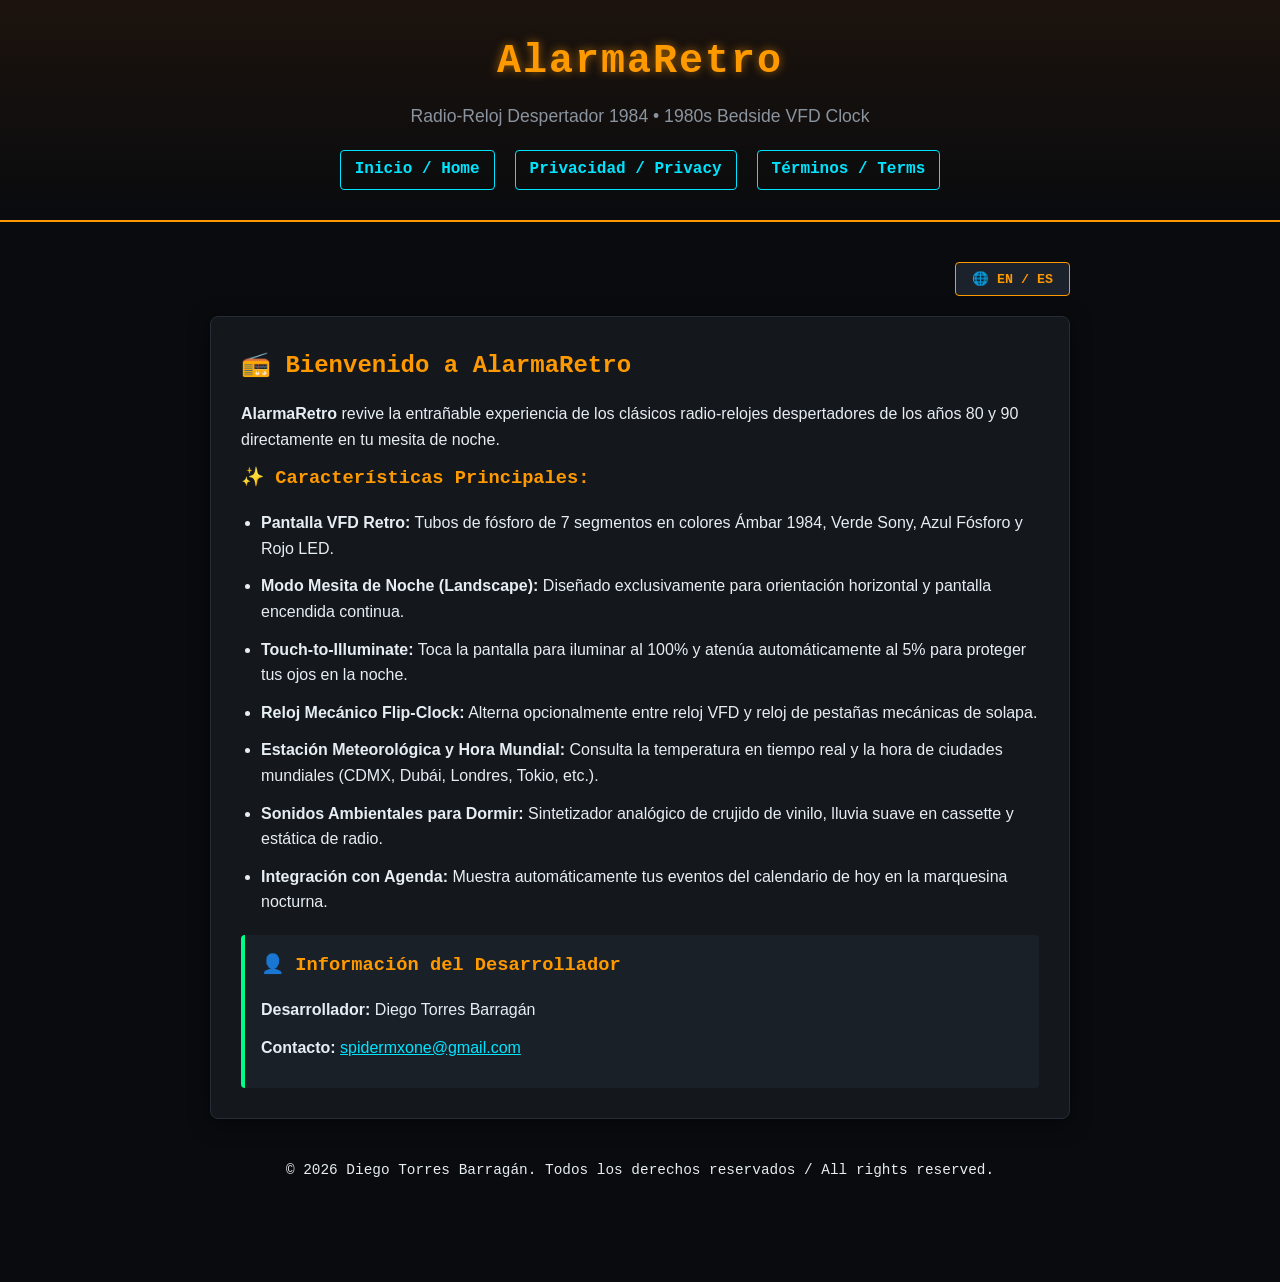
==== index.html @ 531d3f9e "Add files via upload" ====
<!DOCTYPE html>
<html lang="es">
<head>
    <meta charset="UTF-8">
    <meta name="viewport" content="width=device-width, initial-scale=1.0">
    <title>AlarmaRetro - Reloj Despertador Retro 1984</title>
    <link rel="stylesheet" href="style.css">
</head>
<body>

<header>
    <div class="brand-title">AlarmaRetro</div>
    <div class="brand-subtitle">Radio-Reloj Despertador 1984 • 1980s Bedside VFD Clock</div>
    <div class="nav-links">
        <a href="index.html">Inicio / Home</a>
        <a href="privacy.html">Privacidad / Privacy</a>
        <a href="terms.html">Términos / Terms</a>
    </div>
</header>

<div class="container">
    <button class="lang-switch" onclick="toggleLanguage()">🌐 EN / ES</button>
    <div style="clear: both;"></div>

    <!-- SPANISH CONTENT -->
    <div id="content-es" class="card" style="margin-top: 20px;">
        <h2>📻 Bienvenido a AlarmaRetro</h2>
        <p><strong>AlarmaRetro</strong> revive la entrañable experiencia de los clásicos radio-relojes despertadores de los años 80 y 90 directamente en tu mesita de noche.</p>

        <h3>✨ Características Principales:</h3>
        <ul>
            <li><strong>Pantalla VFD Retro:</strong> Tubos de fósforo de 7 segmentos en colores Ámbar 1984, Verde Sony, Azul Fósforo y Rojo LED.</li>
            <li><strong>Modo Mesita de Noche (Landscape):</strong> Diseñado exclusivamente para orientación horizontal y pantalla encendida continua.</li>
            <li><strong>Touch-to-Illuminate:</strong> Toca la pantalla para iluminar al 100% y atenúa automáticamente al 5% para proteger tus ojos en la noche.</li>
            <li><strong>Reloj Mecánico Flip-Clock:</strong> Alterna opcionalmente entre reloj VFD y reloj de pestañas mecánicas de solapa.</li>
            <li><strong>Estación Meteorológica y Hora Mundial:</strong> Consulta la temperatura en tiempo real y la hora de ciudades mundiales (CDMX, Dubái, Londres, Tokio, etc.).</li>
            <li><strong>Sonidos Ambientales para Dormir:</strong> Sintetizador analógico de crujido de vinilo, lluvia suave en cassette y estática de radio.</li>
            <li><strong>Integración con Agenda:</strong> Muestra automáticamente tus eventos del calendario de hoy en la marquesina nocturna.</li>
        </ul>

        <div class="contact-info">
            <h3>👤 Información del Desarrollador</h3>
            <p><strong>Desarrollador:</strong> Diego Torres Barragán</p>
            <p><strong>Contacto:</strong> <a href="mailto:spidermxone@gmail.com" style="color: var(--vfd-cyan);">spidermxone@gmail.com</a></p>
        </div>
    </div>

    <!-- ENGLISH CONTENT -->
    <div id="content-en" class="card" style="margin-top: 20px; display: none;">
        <h2>📻 Welcome to AlarmaRetro</h2>
        <p><strong>AlarmaRetro</strong> brings back the classic 1980s & 90s bedside clock radio experience straight to your nightstand.</p>

        <h3>✨ Key Features:</h3>
        <ul>
            <li><strong>Retro VFD Display:</strong> Glowing 7-segment phosphor digits in 1984 Amber, Sony Green, Phosphor Cyan, and Retro Red LED.</li>
            <li><strong>Nightstand Mode (Landscape):</strong> Exclusively crafted for horizontal dock view with continuous keep-awake display.</li>
            <li><strong>Touch-to-Illuminate:</strong> Tap to instantly brighten to 100%, auto-dimming down to 5% to protect your eyes at night.</li>
            <li><strong>Mechanical Flip-Clock:</strong> Optionally toggle between VFD digits and retro split-flap mechanical card animation.</li>
            <li><strong>Weather Station & World Time:</strong> Real-time temperature updates and dual city world time (CDMX, Dubai, London, Tokyo, etc.).</li>
            <li><strong>Bedside Sleep Sounds:</strong> Analog synthesizer generating vinyl crackle, cassette rain, and radio static hum.</li>
            <li><strong>Calendar Integration:</strong> Automatically projects your daily schedule and calendar events in the night marquee.</li>
        </ul>

        <div class="contact-info">
            <h3>👤 Developer Information</h3>
            <p><strong>Developer:</strong> Diego Torres Barragán</p>
            <p><strong>Contact Email:</strong> <a href="mailto:spidermxone@gmail.com" style="color: var(--vfd-cyan);">spidermxone@gmail.com</a></p>
        </div>
    </div>

    <footer>
        <p>&copy; 2026 Diego Torres Barragán. Todos los derechos reservados / All rights reserved.</p>
    </footer>
</div>

<script>
    function toggleLanguage() {
        const es = document.getElementById('content-es');
        const en = document.getElementById('content-en');
        if (es.style.display === 'none') {
            es.style.display = 'block';
            en.style.display = 'none';
        } else {
            es.style.display = 'none';
            en.style.display = 'block';
        }
    }
</script>

</body>
</html>
---- style.css ----
/* AlarmaRetro Retro VFD Theme - GitHub Pages Styling */

:root {
    --bg-dark: #090B0E;
    --card-bg: #14181D;
    --border-color: #242D38;
    --vfd-amber: #FF9900;
    --vfd-green: #00FF88;
    --vfd-cyan: #00E5FF;
    --text-white: #E6EDF3;
    --text-muted: #8B949E;
    --font-mono: 'Courier New', Courier, monospace;
}

* {
    box-sizing: border-box;
    margin: 0;
    padding: 0;
}

body {
    background-color: var(--bg-dark);
    color: var(--text-white);
    font-family: -apple-system, BlinkMacSystemFont, "Segoe UI", Roboto, Helvetica, Arial, sans-serif;
    line-height: 1.6;
    padding-bottom: 60px;
}

header {
    background: linear-gradient(180deg, #1C130D 0%, #090B0E 100%);
    border-bottom: 2px solid var(--vfd-amber);
    padding: 30px 20px;
    text-align: center;
}

.brand-title {
    font-family: var(--font-mono);
    color: var(--vfd-amber);
    font-size: 2.5rem;
    font-weight: bold;
    text-shadow: 0 0 10px rgba(255, 153, 0, 0.6);
    letter-spacing: 2px;
}

.brand-subtitle {
    color: var(--text-muted);
    font-size: 1.1rem;
    margin-top: 8px;
}

.nav-links {
    margin-top: 20px;
    display: flex;
    justify-content: center;
    gap: 20px;
}

.nav-links a {
    color: var(--vfd-cyan);
    text-decoration: none;
    font-family: var(--font-mono);
    font-weight: bold;
    padding: 6px 14px;
    border: 1px solid var(--vfd-cyan);
    border-radius: 4px;
    transition: all 0.3s ease;
}

.nav-links a:hover {
    background-color: var(--vfd-cyan);
    color: #000;
    box-shadow: 0 0 12px rgba(0, 229, 255, 0.5);
}

.container {
    max-width: 900px;
    margin: 40px auto;
    padding: 0 20px;
}

.card {
    background-color: var(--card-bg);
    border: 1px solid var(--border-color);
    border-radius: 8px;
    padding: 30px;
    margin-bottom: 30px;
    box-shadow: 0 4px 20px rgba(0,0,0,0.5);
}

h1, h2, h3 {
    color: var(--vfd-amber);
    font-family: var(--font-mono);
    margin-bottom: 16px;
}

p, li {
    color: var(--text-white);
    margin-bottom: 12px;
}

ul {
    margin-left: 20px;
    margin-bottom: 20px;
}

.lang-switch {
    background: #1C222B;
    border: 1px solid var(--vfd-amber);
    color: var(--vfd-amber);
    padding: 8px 16px;
    border-radius: 4px;
    cursor: pointer;
    font-family: var(--font-mono);
    font-weight: bold;
    float: right;
}

.contact-info {
    background-color: #192028;
    border-left: 4px solid var(--vfd-green);
    padding: 16px;
    margin-top: 20px;
    border-radius: 4px;
}

footer {
    text-align: center;
    color: var(--text-muted);
    font-family: var(--font-mono);
    font-size: 0.9rem;
    margin-top: 40px;
}
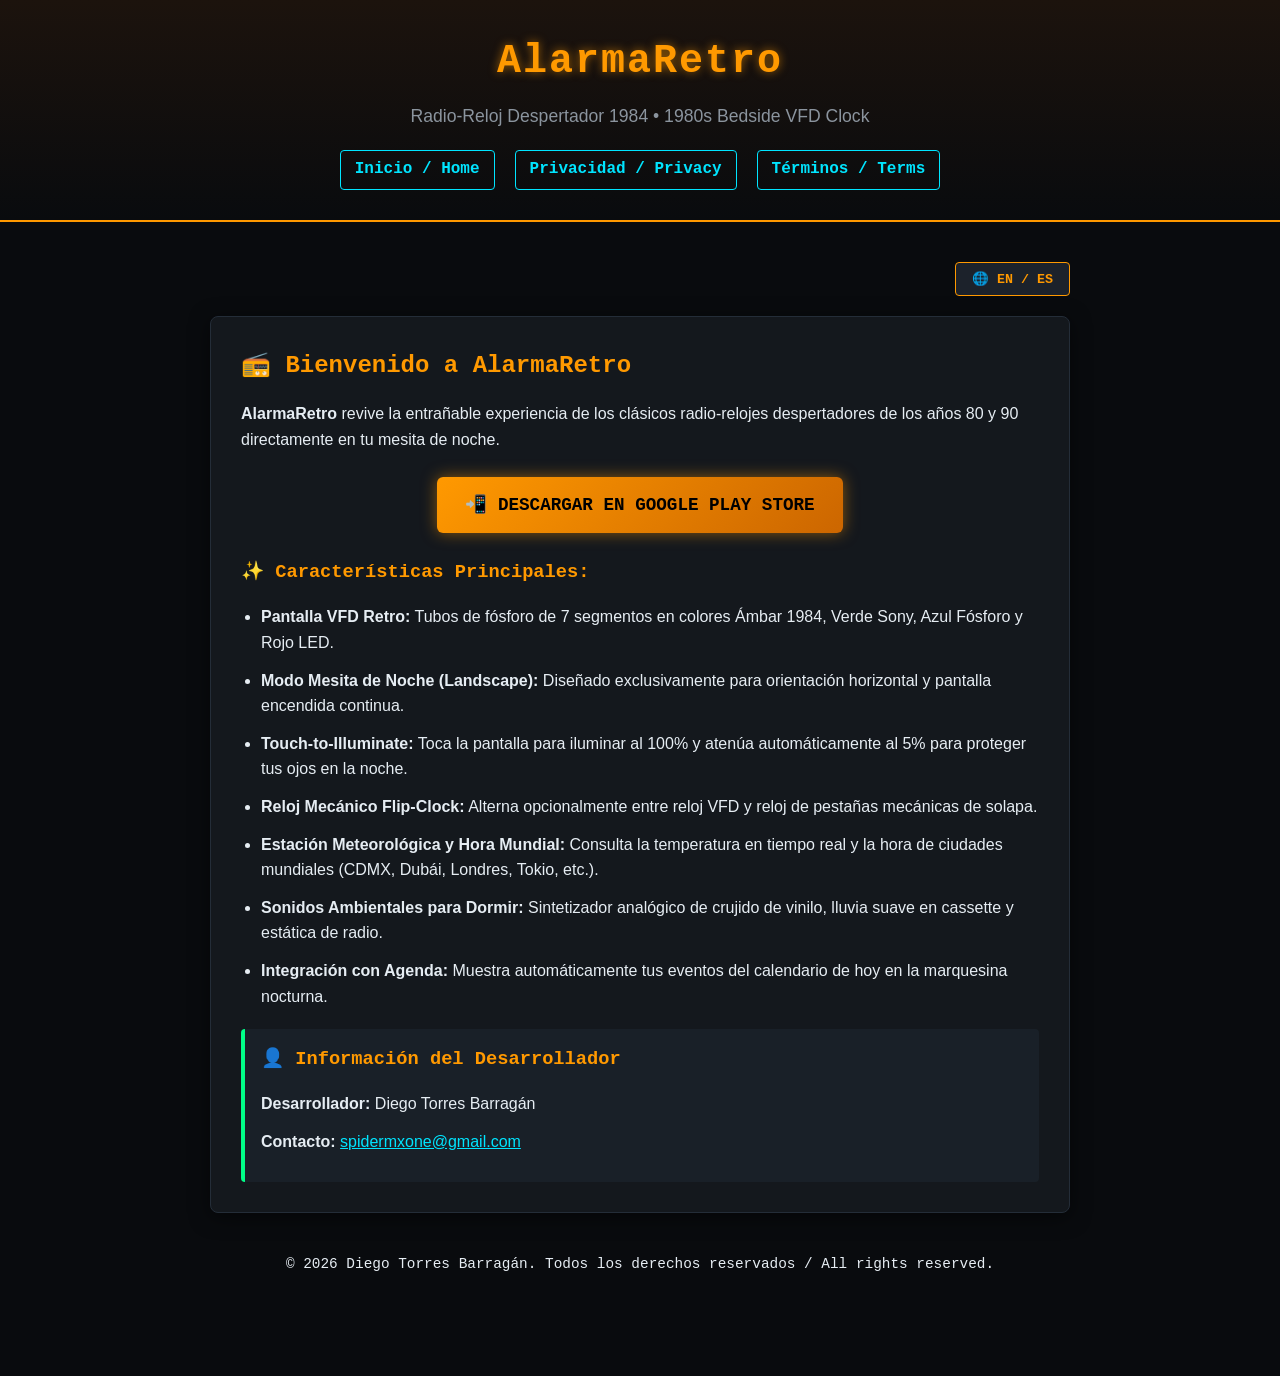
==== commit 41811c48: "Add files via upload" ====
--- a/index.html
+++ b/index.html
@@ -27,6 +27,12 @@
         <h2>📻 Bienvenido a AlarmaRetro</h2>
         <p><strong>AlarmaRetro</strong> revive la entrañable experiencia de los clásicos radio-relojes despertadores de los años 80 y 90 directamente en tu mesita de noche.</p>
 
+        <div class="download-btn-container">
+            <a href="https://play.google.com/store/apps/details?id=com.spidermx.alarmaretro" target="_blank" class="download-btn">
+                📲 DESCARGAR EN GOOGLE PLAY STORE
+            </a>
+        </div>
+
         <h3>✨ Características Principales:</h3>
         <ul>
             <li><strong>Pantalla VFD Retro:</strong> Tubos de fósforo de 7 segmentos en colores Ámbar 1984, Verde Sony, Azul Fósforo y Rojo LED.</li>
@@ -49,6 +55,12 @@
     <div id="content-en" class="card" style="margin-top: 20px; display: none;">
         <h2>📻 Welcome to AlarmaRetro</h2>
         <p><strong>AlarmaRetro</strong> brings back the classic 1980s & 90s bedside clock radio experience straight to your nightstand.</p>
+
+        <div class="download-btn-container">
+            <a href="https://play.google.com/store/apps/details?id=com.spidermx.alarmaretro" target="_blank" class="download-btn">
+                📲 DOWNLOAD ON GOOGLE PLAY STORE
+            </a>
+        </div>
 
         <h3>✨ Key Features:</h3>
         <ul>
--- a/style.css
+++ b/style.css
@@ -115,6 +115,31 @@
     float: right;
 }
 
+.download-btn-container {
+    text-align: center;
+    margin: 25px 0;
+}
+
+.download-btn {
+    display: inline-block;
+    background: linear-gradient(135deg, #FF9900 0%, #CC6600 100%);
+    color: #000;
+    font-family: var(--font-mono);
+    font-weight: bold;
+    font-size: 1.1rem;
+    padding: 14px 28px;
+    border-radius: 6px;
+    text-decoration: none;
+    box-shadow: 0 0 15px rgba(255, 153, 0, 0.5);
+    transition: all 0.3s ease;
+}
+
+.download-btn:hover {
+    transform: translateY(-2px);
+    box-shadow: 0 0 25px rgba(255, 153, 0, 0.8);
+    background: linear-gradient(135deg, #FFB333 0%, #FF9900 100%);
+}
+
 .contact-info {
     background-color: #192028;
     border-left: 4px solid var(--vfd-green);
